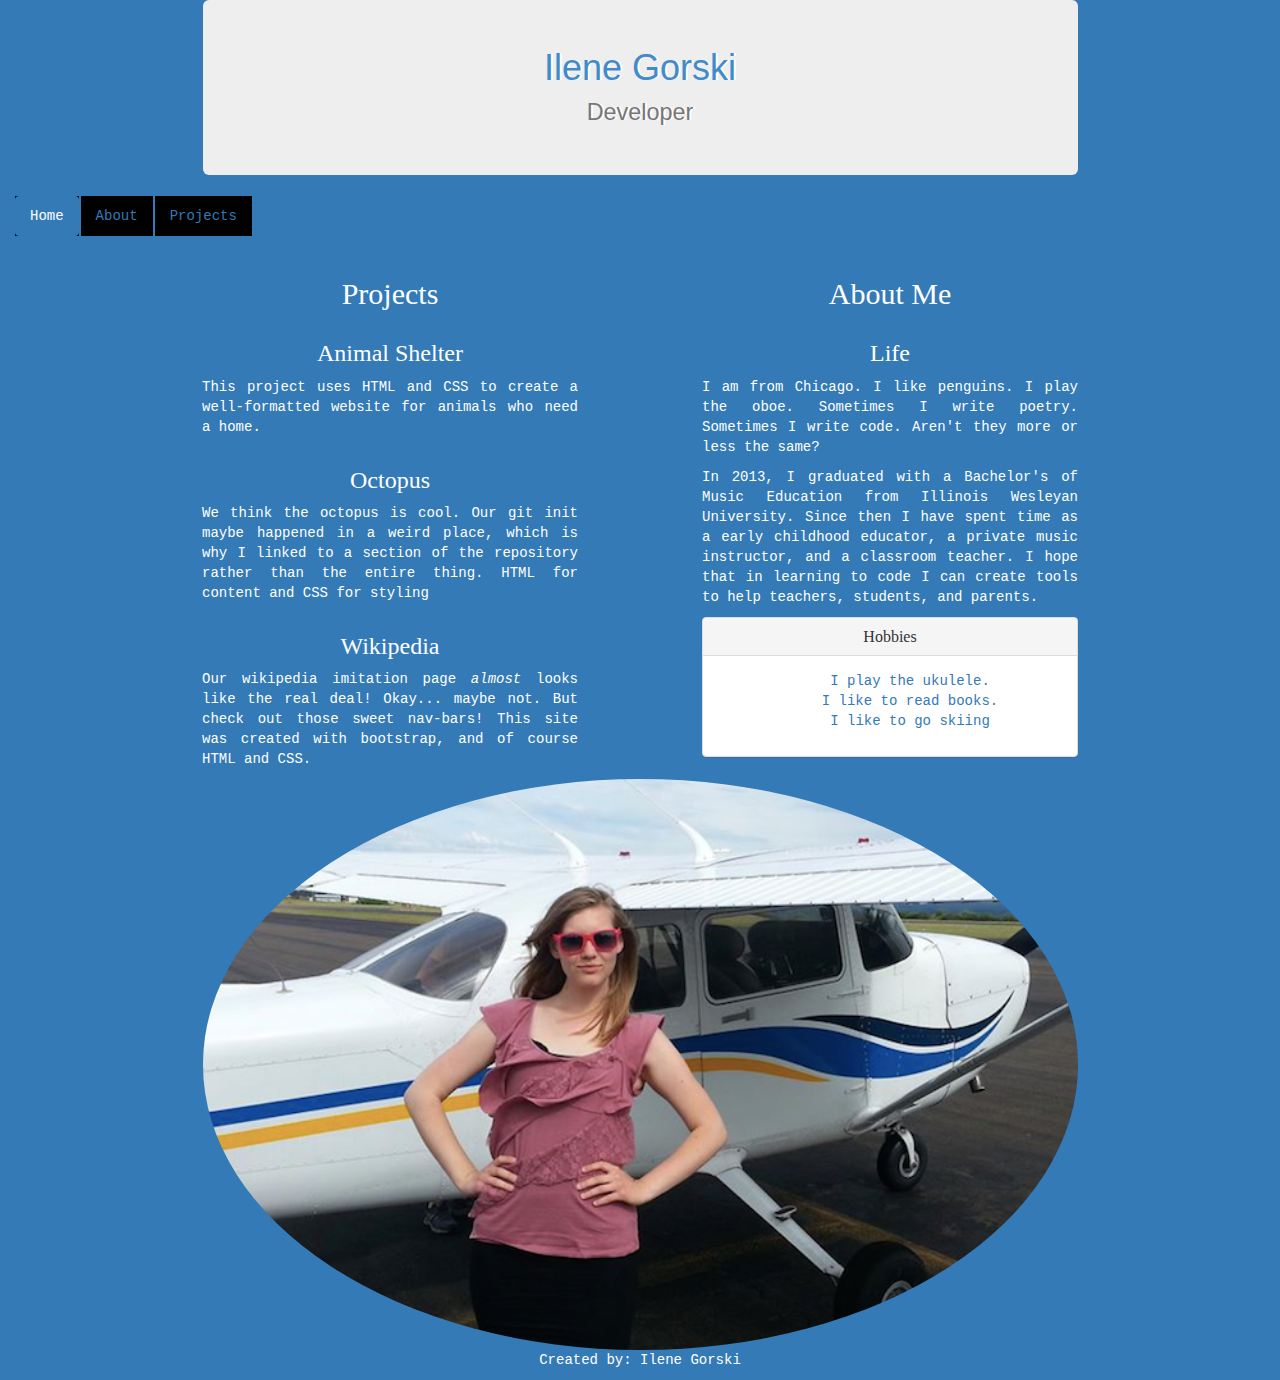
==== index.html @ afb781ea "Fix hover over h3 headings." ====
<!DOCTYPE html>
<html>
  <head>
    <link rel="stylesheet" href="css/bootstrap.min.css">
    <link rel="stylesheet" href="css/styles.css">
    <meta charset="utf-8">
    <meta name="viewport" content="width=device-width, initial-scale=1">
    <title>Ilene Gorski</title>
  </head>
  <body class="bg-primary">
    <div class="container-fluid">
<!-- my name -->
      <h1 class="jumbotron">Ilene Gorski<br><small>Developer</small></h1>
<!-- nav pills -->
<ul class="nav nav-pills">
  <li role="presentation" class="active"><a href="#">Home</a></li>
  <li role="presentation"><a href="#">About</a></li>
  <li role="presentation"><a href="#">Projects</a></li>
</ul>
<!-- A list of projects I have created with active links and descriptions -->
      <div class="row">
        <div class="col-md-6">
          <div class="row">
            <h2>Projects</h2>
          </div>
          <div class="row">
            <a href="https://github.com/eyelean7/animalshelter/blob/master/shelter.html" target="_blank">
              <h3><span class="text-only">Animal Shelter</span></h3>
            </a>
            <p>This project uses HTML and CSS to create a well-formatted website for animals who need a home.</p>
          </div>
          <div class="row">
            <a href="https://github.com/eyelean7/octoblog/tree/master/Desktop/bloggingwebsite" target="_blank">
              <h3><span class="text-only">Octopus</span></h3>
            </a>
            <p>We think the octopus is cool. Our git init maybe happened in a weird place, which is why I linked to a section of the repository rather than the entire thing. HTML for content and CSS for styling</p>
          </div>
          <div class="row">
            <a href="https://github.com/eyelean7/wiki" target="_blank">
              <h3><span class="text-only">Wikipedia</span></h3>
            </a>
            <p>Our wikipedia imitation page <em>almost</em> looks like the real deal! Okay... maybe not. But check out those sweet nav-bars! This site was created with bootstrap, and of course HTML and CSS.</p>
          </div>
        </div>
<!-- An “About Me” section, background, and hobbies -->
        <div class="col-md-6">
          <div class="row">
            <h2>About Me</h2>
          </div>
          <div class="row">
            <h3>Life</h3>
          </div>
          <div class="row">
            <p>I am from Chicago. I like penguins. I play the oboe. Sometimes I write poetry. Sometimes I write code. Aren't they more or less the same?</p>
          </div>
          <div class="row">
            <p>In 2013, I graduated with a Bachelor's of Music Education from Illinois Wesleyan University. Since then I have spent time as a early childhood educator, a private music instructor, and a classroom teacher. I hope that in learning to code I can create tools to help teachers, students, and parents.</p>
          </div>
          <div class="row">
            <div class="panel panel-default">
              <div class="panel-heading">
                <h2 class="panel-title">Hobbies</h2>
              </div>
              <div class="panel-body text-primary">
                <ul>
                  <li>I play the <a href="https://soundcloud.com/hold-on-to" target="_blank">ukulele</a>.</li>
                  <li>I like to read <a href="http://gladwell.com/david-and-goliath/" target="_blank">books</a>.</li>
                  <li>I like to go <a href="https://www.stevenspass.com/site" target="_blank">skiing</a></li>
                </ul>
              </div>
            </div>
          </div>
        </div>
<!-- Create a gh-pages branch so that your site can be viewed on GitHub Pages at your-username.github.io/portfolio (for example). -->
<!-- Don't forget your Git commits with an initial commit and a commit for every major code change, and include a README in your GitHub repository! -->
      </div>
<!-- an image of me, or something that represents me -->
      <img src="img/plane photo.png" alt="Ilene is ready for takeoff!" class="img-circle">
      <footer>
        <p>Created by: Ilene Gorski</p>
      </footer>
    </div>
  </body>
</html>
---- css/styles.css ----
.jumbotron {
  text-align: center;
  margin: 0 15% 0 15%;
  color: #428bca;
  text-shadow: 2px 0px white;
}

.nav {
  display: inline;
  margin: 100px;
  width: 25%
}

.nav-pills li {
  background-color: black;
}

.row {
  margin: 0 10% 0 10%;
}

p {
  font-family: courier;
  text-align: justify;
}

h2 {
  font-family: Trebuchet MS;
  text-align: center;
}

h3 {
  font-family: Trebuchet MS;
  text-align: center;
}

ul {
  font-family: courier;
  text-align: center;
  list-style-type: none;
}
div > a:hover {
  text-decoration: none;
}

ul a:hover {
  text-decoration: none;
  background-color: #6fafef;
  border-radius: 2px;
}

footer p {
  text-align: center;
}

a h3 {
  color: white;
}

span.text-only:hover {
  background-color: #6fafef;
  border-radius: 2px;
  padding: 5px;
}

img {
  width: 70%;
  margin: 0 15% 0 15%;
  border-radius: 5px;
}
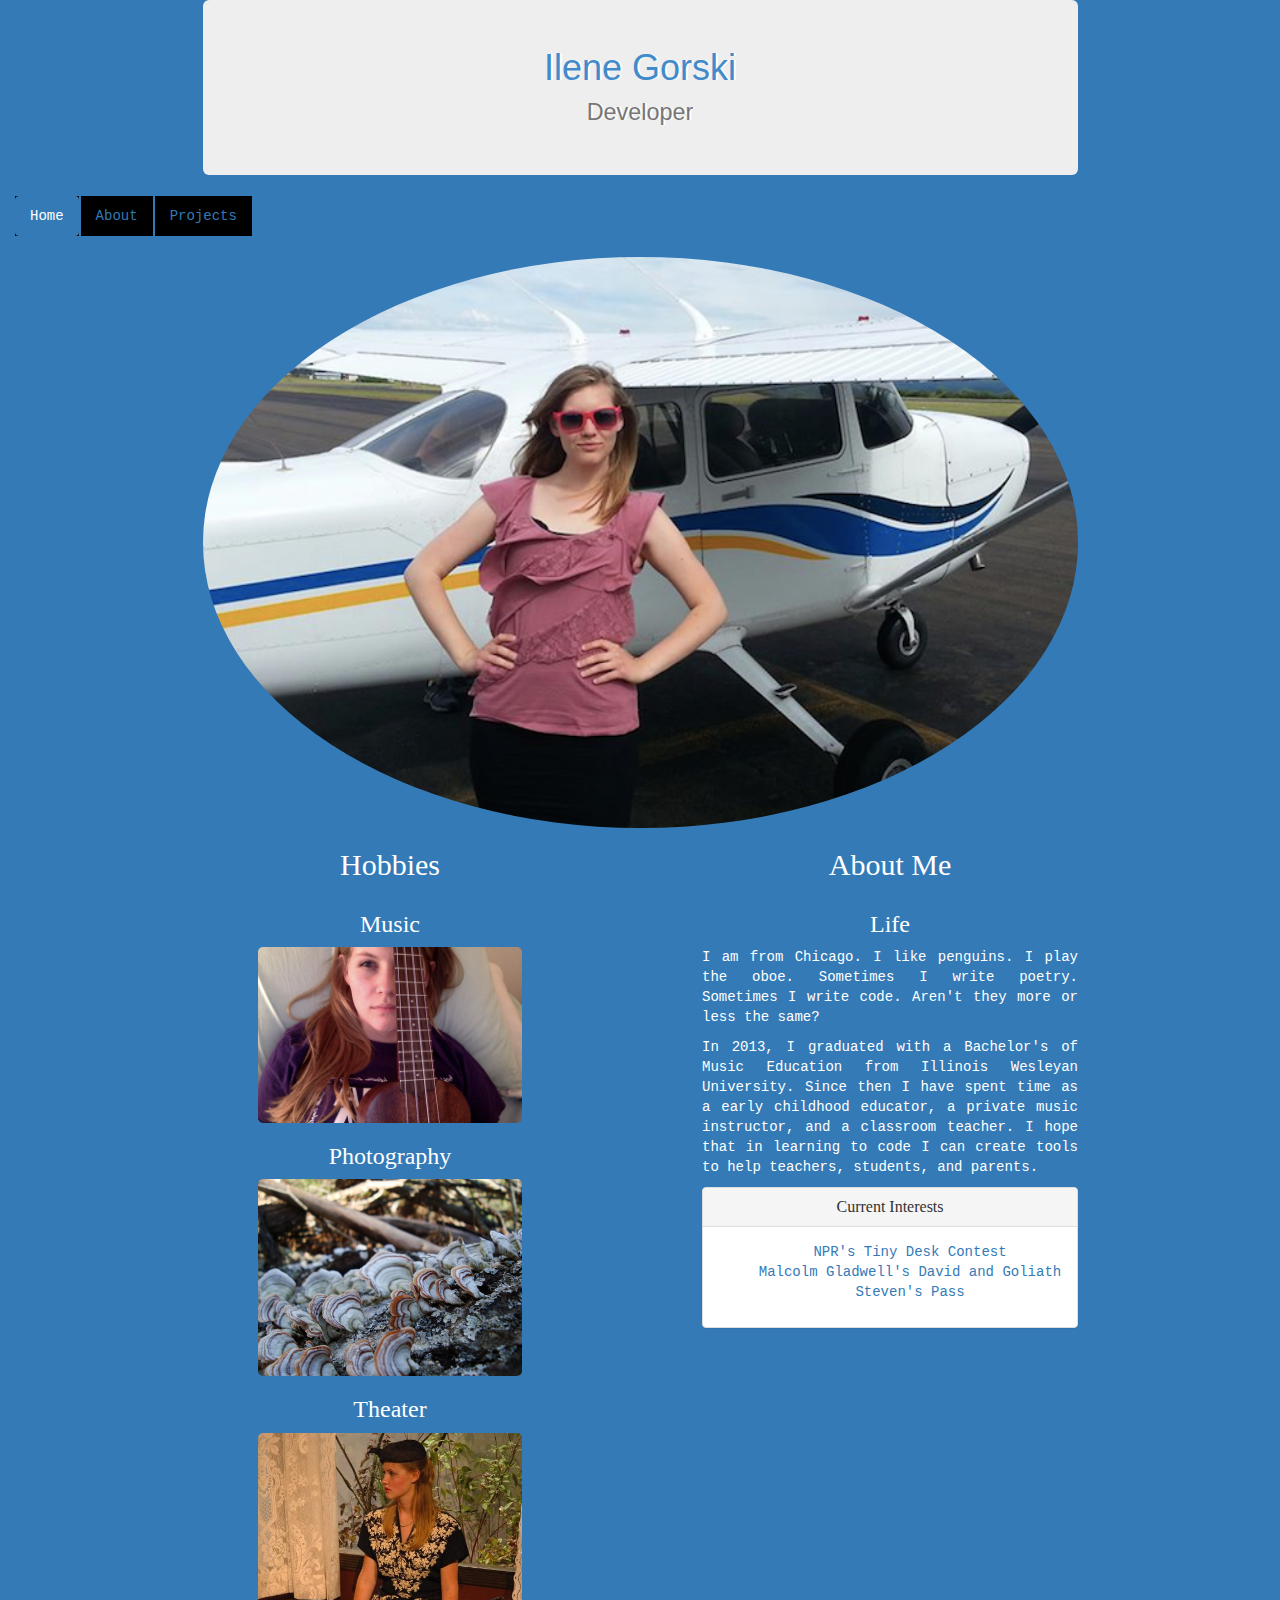
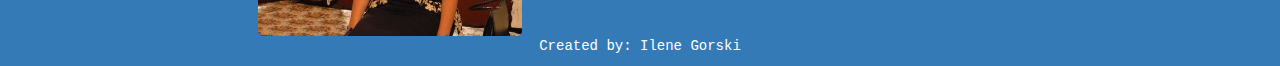
==== commit d4c70634: "Sort and add content between Home and Projects pages" ====
--- a/index.html
+++ b/index.html
@@ -12,34 +12,30 @@
 <!-- my name -->
       <h1 class="jumbotron">Ilene Gorski<br><small>Developer</small></h1>
 <!-- nav pills -->
-<ul class="nav nav-pills">
-  <li role="presentation" class="active"><a href="#">Home</a></li>
-  <li role="presentation"><a href="#">About</a></li>
-  <li role="presentation"><a href="#">Projects</a></li>
-</ul>
+      <ul class="nav nav-pills">
+        <li role="presentation" class="active"><a href="index.html">Home</a></li>
+        <li role="presentation"><a href="about.html">About</a></li>
+        <li role="presentation"><a href="projects.html">Projects</a></li>
+      </ul>
+      <img src="img/plane photo.png" alt="Ilene is ready for takeoff!" class="img-circle">
+
 <!-- A list of projects I have created with active links and descriptions -->
       <div class="row">
         <div class="col-md-6">
           <div class="row">
-            <h2>Projects</h2>
+            <h2>Hobbies</h2>
           </div>
           <div class="row">
-            <a href="https://github.com/eyelean7/animalshelter/blob/master/shelter.html" target="_blank">
-              <h3><span class="text-only">Animal Shelter</span></h3>
-            </a>
-            <p>This project uses HTML and CSS to create a well-formatted website for animals who need a home.</p>
+            <h3>Music</h3>
+            <a href="https://soundcloud.com/hold-on-to" target="_blank"><img src="img/ukulele.jpg" alt="Me with my ukulele"></a>
           </div>
           <div class="row">
-            <a href="https://github.com/eyelean7/octoblog/tree/master/Desktop/bloggingwebsite" target="_blank">
-              <h3><span class="text-only">Octopus</span></h3>
-            </a>
-            <p>We think the octopus is cool. Our git init maybe happened in a weird place, which is why I linked to a section of the repository rather than the entire thing. HTML for content and CSS for styling</p>
+            <h3>Photography</h3>
+            <a href="http://imjustalie.deviantart.com/"><img src="img/tree.jpg" alt="A close-up of some interesting tree fungus."></a>
           </div>
           <div class="row">
-            <a href="https://github.com/eyelean7/wiki" target="_blank">
-              <h3><span class="text-only">Wikipedia</span></h3>
-            </a>
-            <p>Our wikipedia imitation page <em>almost</em> looks like the real deal! Okay... maybe not. But check out those sweet nav-bars! This site was created with bootstrap, and of course HTML and CSS.</p>
+            <h3>Theater</h3>
+            <a href="http://dramagroup.org/"><img src="img/drama2.jpg" alt="Playing 'Elaine' in 'Arsenic and Old Lace'"></a>
           </div>
         </div>
 <!-- An “About Me” section, background, and hobbies -->
@@ -59,13 +55,13 @@
           <div class="row">
             <div class="panel panel-default">
               <div class="panel-heading">
-                <h2 class="panel-title">Hobbies</h2>
+                <h2 class="panel-title">Current Interests</h2>
               </div>
               <div class="panel-body text-primary">
                 <ul>
-                  <li>I play the <a href="https://soundcloud.com/hold-on-to" target="_blank">ukulele</a>.</li>
-                  <li>I like to read <a href="http://gladwell.com/david-and-goliath/" target="_blank">books</a>.</li>
-                  <li>I like to go <a href="https://www.stevenspass.com/site" target="_blank">skiing</a></li>
+                  <li><a href="https://www.youtube.com/watch?v=jReBy_rs3_Y" target="_blank">NPR's Tiny Desk Contest</a></li>
+                  <li><a href="http://gladwell.com/david-and-goliath/" target="_blank">Malcolm Gladwell's David and Goliath</a></li>
+                  <li><a href="https://www.stevenspass.com/site" target="_blank">Steven's Pass</a></li>
                 </ul>
               </div>
             </div>
@@ -75,7 +71,6 @@
 <!-- Don't forget your Git commits with an initial commit and a commit for every major code change, and include a README in your GitHub repository! -->
       </div>
 <!-- an image of me, or something that represents me -->
-      <img src="img/plane photo.png" alt="Ilene is ready for takeoff!" class="img-circle">
       <footer>
         <p>Created by: Ilene Gorski</p>
       </footer>
--- a/css/styles.css
+++ b/css/styles.css
@@ -1,3 +1,6 @@
+body {
+  background-image: url("img/plane photo.png")
+}
 .jumbotron {
   text-align: center;
   margin: 0 15% 0 15%;
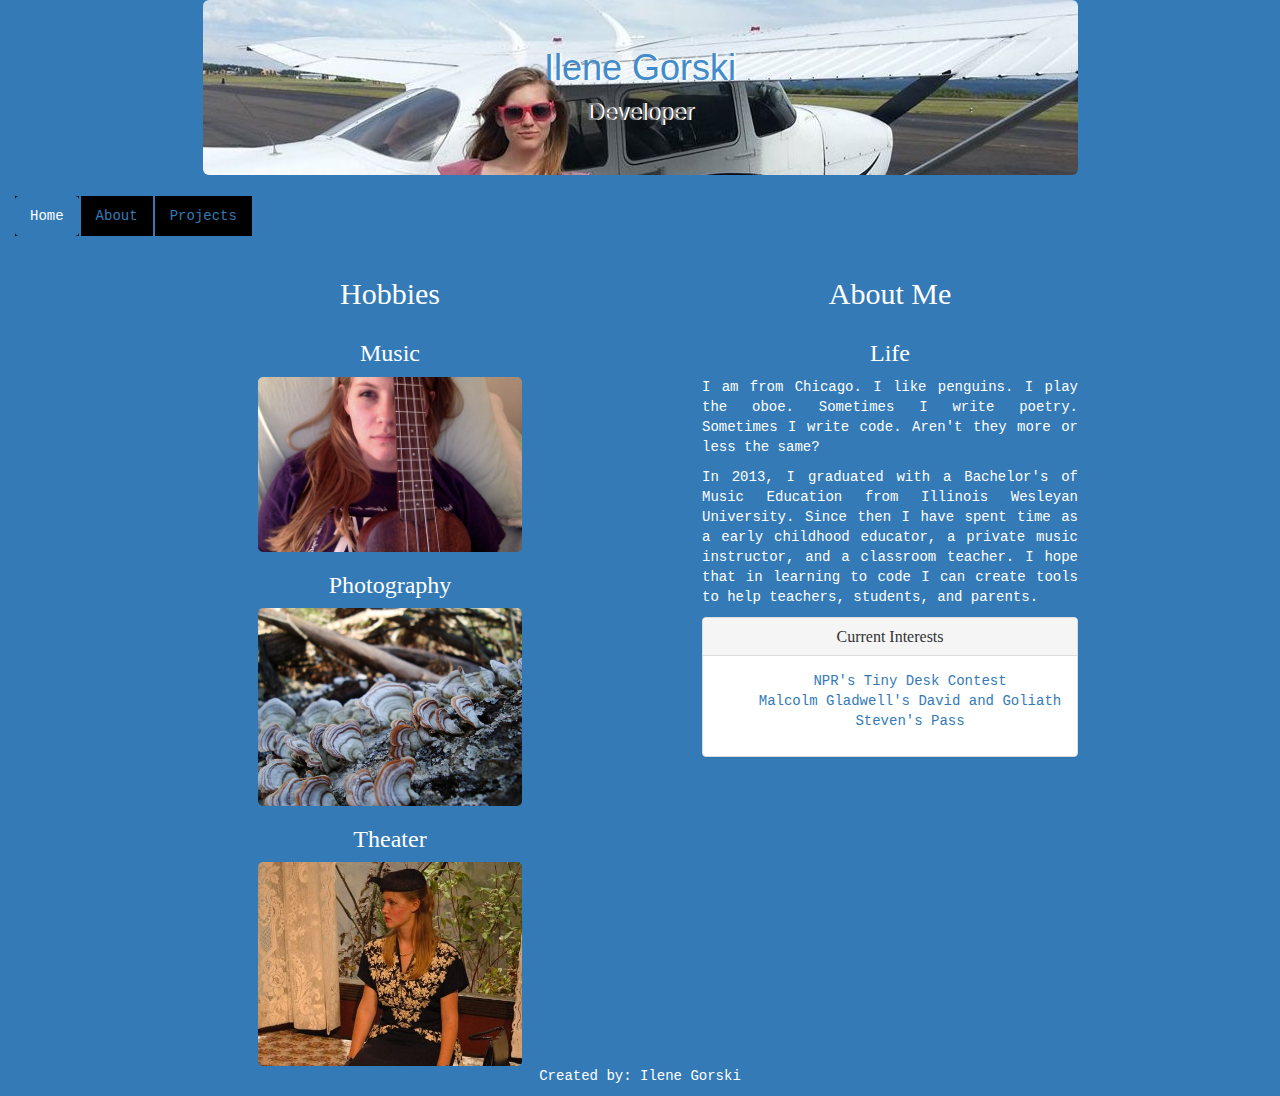
==== commit 767de2d3: "Add background image to Jumbotron" ====
--- a/index.html
+++ b/index.html
@@ -17,8 +17,6 @@
         <li role="presentation"><a href="about.html">About</a></li>
         <li role="presentation"><a href="projects.html">Projects</a></li>
       </ul>
-      <img src="img/plane photo.png" alt="Ilene is ready for takeoff!" class="img-circle">
-
 <!-- A list of projects I have created with active links and descriptions -->
       <div class="row">
         <div class="col-md-6">
--- a/css/styles.css
+++ b/css/styles.css
@@ -1,7 +1,5 @@
-body {
-  background-image: url("img/plane photo.png")
-}
 .jumbotron {
+  background: url('../img/plane photo.jpg') center center;
   text-align: center;
   margin: 0 15% 0 15%;
   color: #428bca;
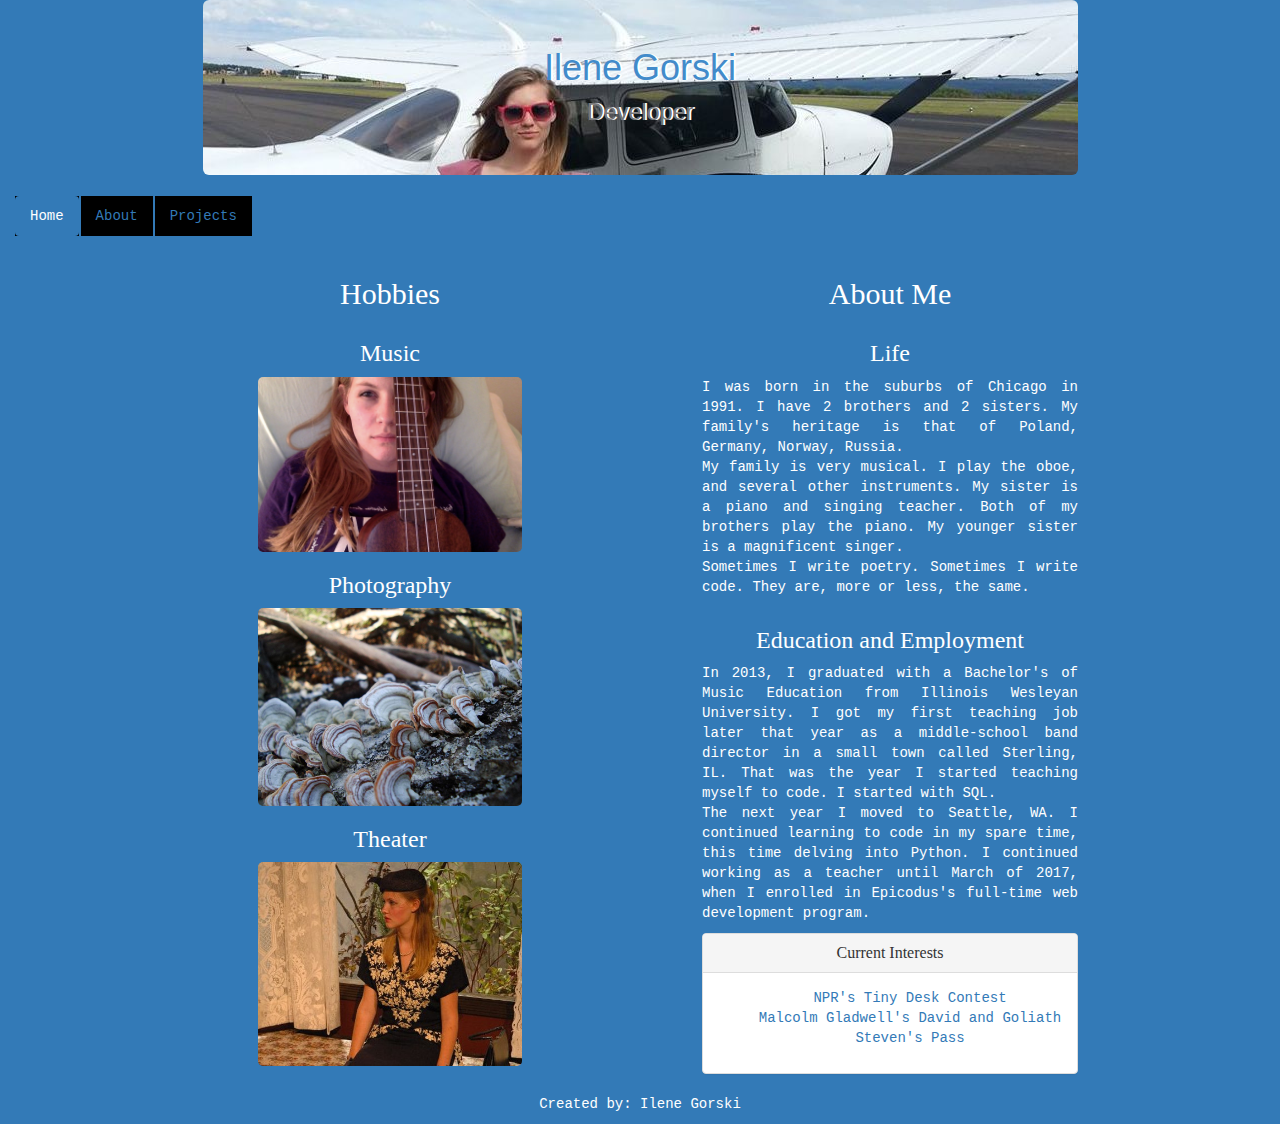
==== commit dfdd4f55: "Add content to paragraphs in home page" ====
--- a/index.html
+++ b/index.html
@@ -45,10 +45,13 @@
             <h3>Life</h3>
           </div>
           <div class="row">
-            <p>I am from Chicago. I like penguins. I play the oboe. Sometimes I write poetry. Sometimes I write code. Aren't they more or less the same?</p>
+            <p>I was born in the suburbs of Chicago in 1991. I have 2 brothers and 2 sisters. My family's heritage is that of Poland, Germany, Norway, Russia.<br>My family is very musical. I play the oboe, and several other instruments. My sister is a piano and singing teacher. Both of my brothers play the piano. My younger sister is a magnificent singer.<br>Sometimes I write poetry. Sometimes I write code. They are, more or less, the same.</p>
           </div>
           <div class="row">
-            <p>In 2013, I graduated with a Bachelor's of Music Education from Illinois Wesleyan University. Since then I have spent time as a early childhood educator, a private music instructor, and a classroom teacher. I hope that in learning to code I can create tools to help teachers, students, and parents.</p>
+            <h3>Education and Employment</h3>
+          </div>
+          <div class="row">
+            <p>In 2013, I graduated with a Bachelor's of Music Education from Illinois Wesleyan University. I got my first teaching job later that year as a middle-school band director in a small town called Sterling, IL. That was the year I started teaching myself to code. I started with SQL.<br>The next year I moved to Seattle, WA. I continued learning to code in my spare time, this time delving into Python. I continued working as a teacher until March of 2017, when I enrolled in Epicodus's full-time web development program.</p>
           </div>
           <div class="row">
             <div class="panel panel-default">
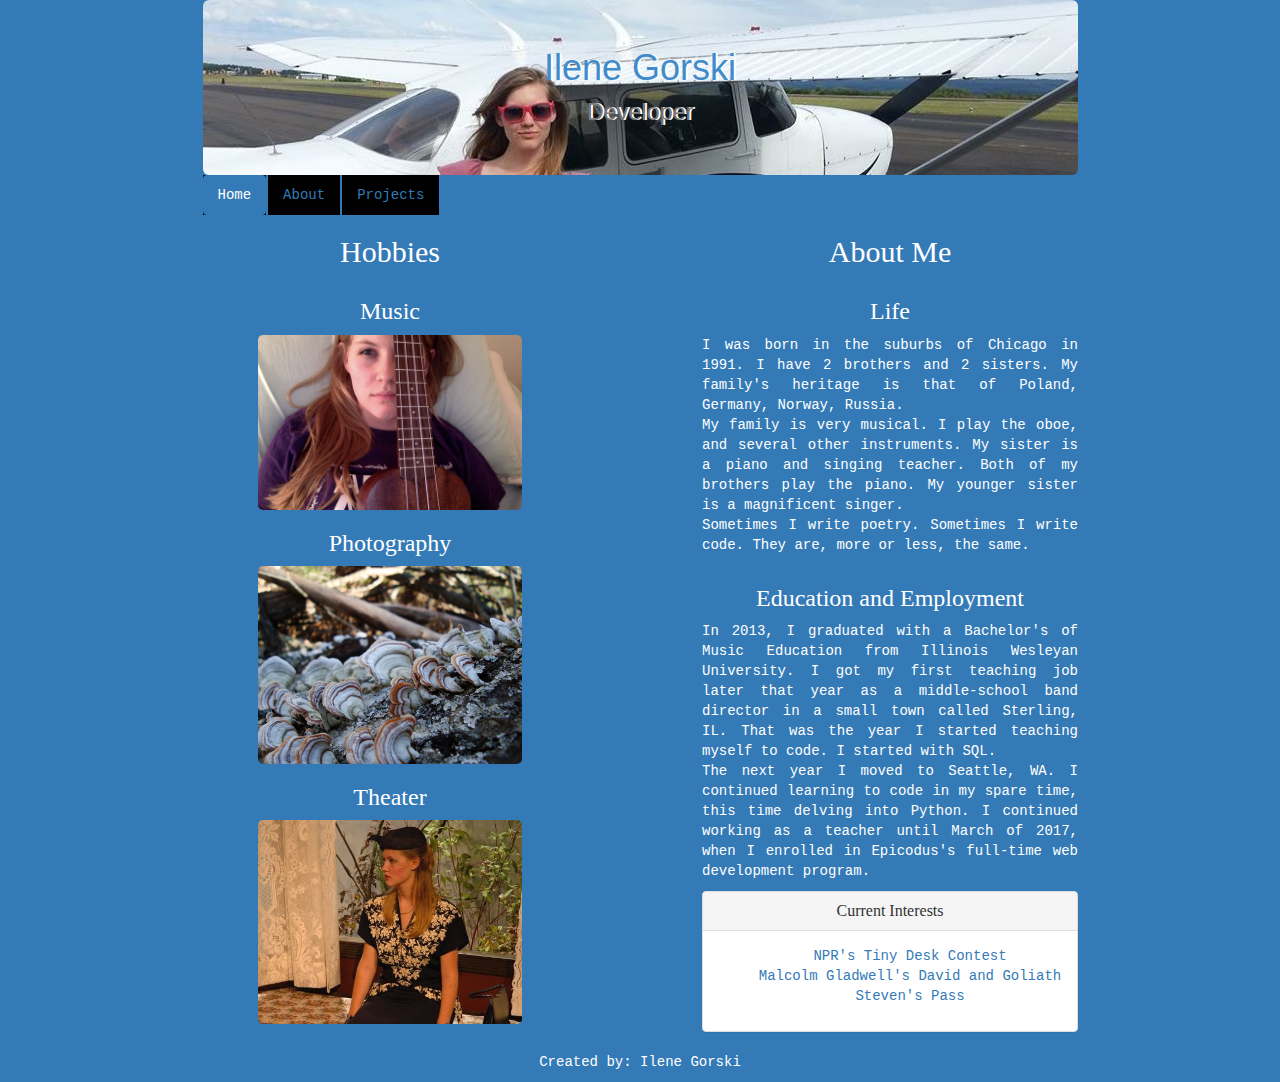
==== commit b71c95e8: "Clarified comments" ====
--- a/index.html
+++ b/index.html
@@ -10,6 +10,7 @@
   <body class="bg-primary">
     <div class="container-fluid">
 <!-- my name -->
+<!-- an image of me, or something that represents me -->
       <h1 class="jumbotron">Ilene Gorski<br><small>Developer</small></h1>
 <!-- nav pills -->
       <ul class="nav nav-pills">
@@ -17,7 +18,7 @@
         <li role="presentation"><a href="about.html">About</a></li>
         <li role="presentation"><a href="projects.html">Projects</a></li>
       </ul>
-<!-- A list of projects I have created with active links and descriptions -->
+<!-- A list of my hobbies, and links to pertinent websites -->
       <div class="row">
         <div class="col-md-6">
           <div class="row">
@@ -36,7 +37,7 @@
             <a href="http://dramagroup.org/"><img src="img/drama2.jpg" alt="Playing 'Elaine' in 'Arsenic and Old Lace'"></a>
           </div>
         </div>
-<!-- An “About Me” section, background, and hobbies -->
+<!-- An “About Me” section, background, and current interests -->
         <div class="col-md-6">
           <div class="row">
             <h2>About Me</h2>
@@ -68,10 +69,7 @@
             </div>
           </div>
         </div>
-<!-- Create a gh-pages branch so that your site can be viewed on GitHub Pages at your-username.github.io/portfolio (for example). -->
-<!-- Don't forget your Git commits with an initial commit and a commit for every major code change, and include a README in your GitHub repository! -->
       </div>
-<!-- an image of me, or something that represents me -->
       <footer>
         <p>Created by: Ilene Gorski</p>
       </footer>
--- a/css/styles.css
+++ b/css/styles.css
@@ -7,9 +7,7 @@
 }
 
 .nav {
-  display: inline;
-  margin: 100px;
-  width: 25%
+  margin: 0 15%;
 }
 
 .nav-pills li {
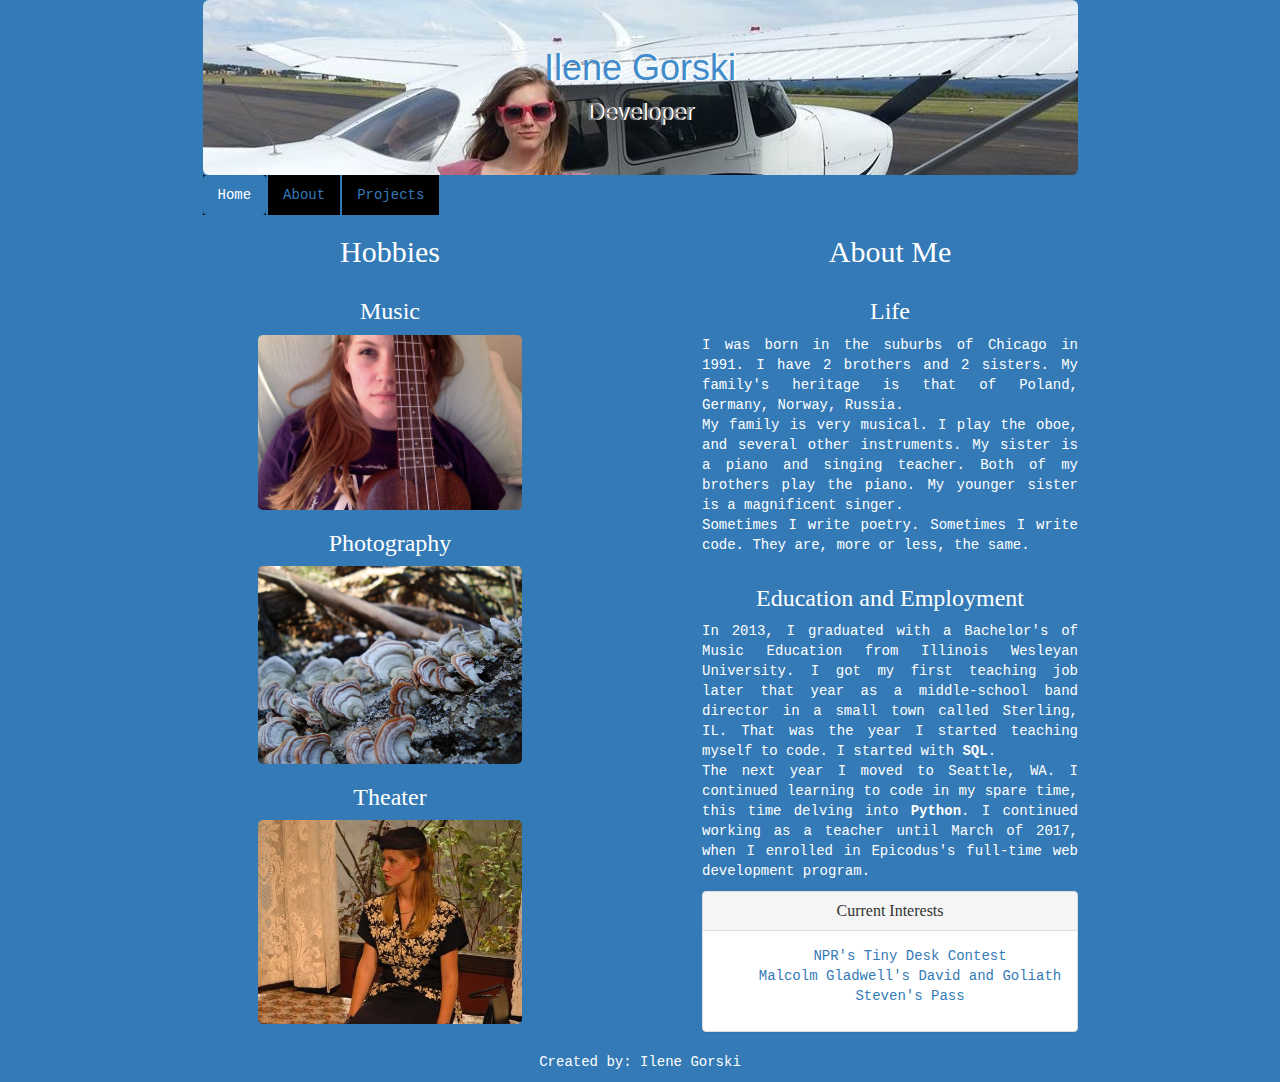
==== commit 338888d0: "Added strong tags" ====
--- a/index.html
+++ b/index.html
@@ -52,7 +52,7 @@
             <h3>Education and Employment</h3>
           </div>
           <div class="row">
-            <p>In 2013, I graduated with a Bachelor's of Music Education from Illinois Wesleyan University. I got my first teaching job later that year as a middle-school band director in a small town called Sterling, IL. That was the year I started teaching myself to code. I started with SQL.<br>The next year I moved to Seattle, WA. I continued learning to code in my spare time, this time delving into Python. I continued working as a teacher until March of 2017, when I enrolled in Epicodus's full-time web development program.</p>
+            <p>In 2013, I graduated with a Bachelor's of Music Education from Illinois Wesleyan University. I got my first teaching job later that year as a middle-school band director in a small town called Sterling, IL. That was the year I started teaching myself to code. I started with <strong>SQL</strong>.<br>The next year I moved to Seattle, WA. I continued learning to code in my spare time, this time delving into <strong>Python</strong>. I continued working as a teacher until March of 2017, when I enrolled in Epicodus's full-time web development program.</p>
           </div>
           <div class="row">
             <div class="panel panel-default">
--- a/css/styles.css
+++ b/css/styles.css
@@ -1,3 +1,4 @@
+
 .jumbotron {
   background: url('../img/plane photo.jpg') center center;
   text-align: center;
@@ -38,6 +39,10 @@
   text-align: center;
   list-style-type: none;
 }
+
+ol {
+  font-family: courier;
+}
 div > a:hover {
   text-decoration: none;
 }
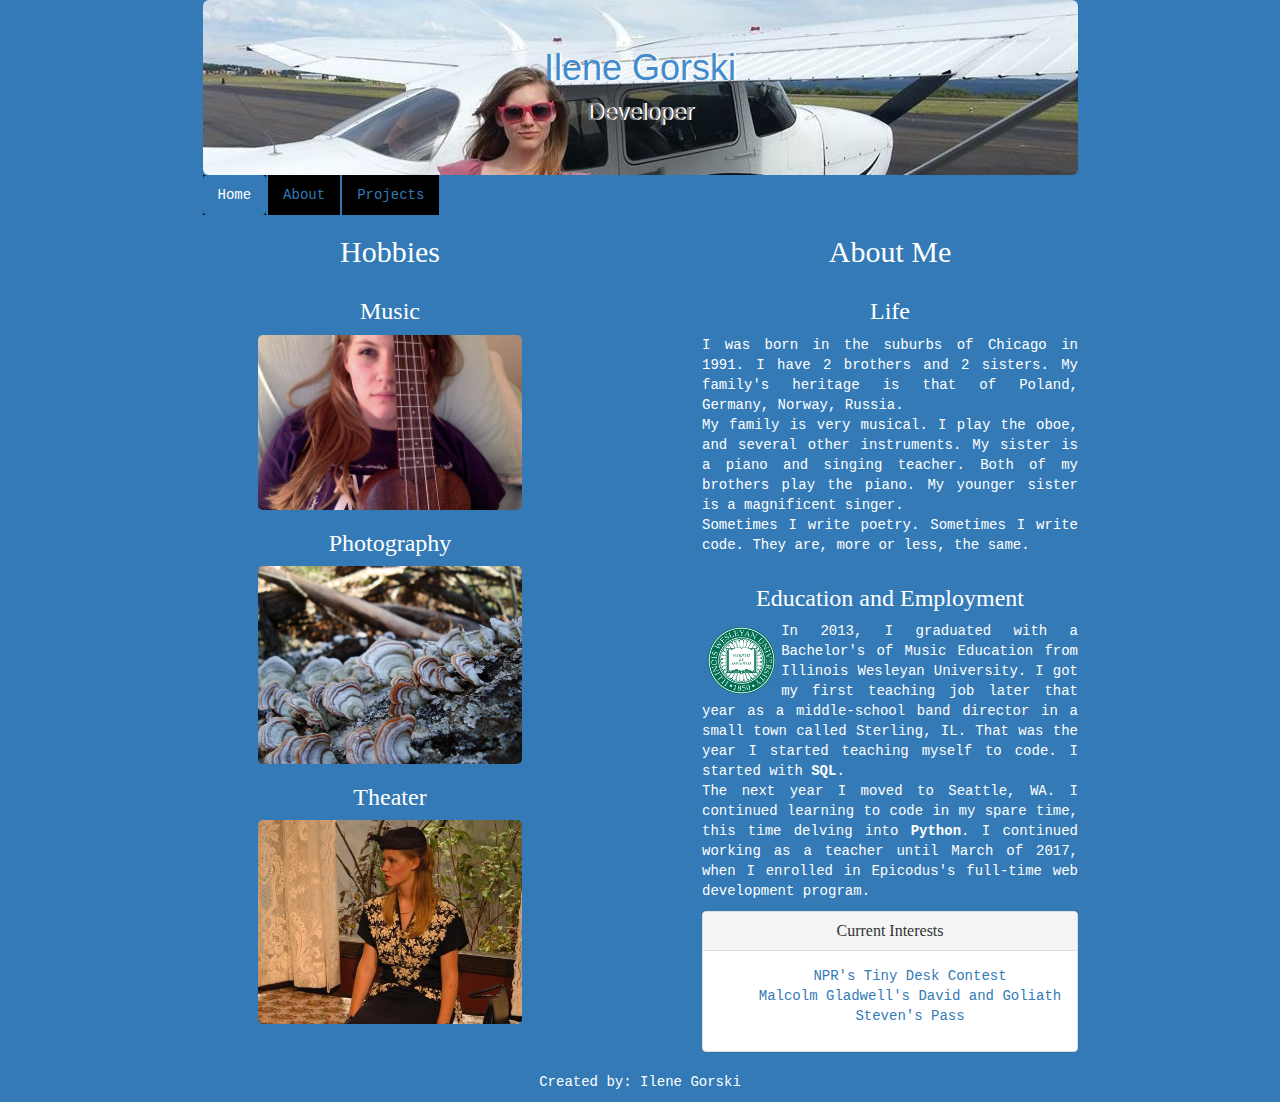
==== commit 233e5fa2: "Add float" ====
--- a/index.html
+++ b/index.html
@@ -52,6 +52,7 @@
             <h3>Education and Employment</h3>
           </div>
           <div class="row">
+            <img src="img/IWU.png" alt="Illinois Wesleyan University's logo" class="left">
             <p>In 2013, I graduated with a Bachelor's of Music Education from Illinois Wesleyan University. I got my first teaching job later that year as a middle-school band director in a small town called Sterling, IL. That was the year I started teaching myself to code. I started with <strong>SQL</strong>.<br>The next year I moved to Seattle, WA. I continued learning to code in my spare time, this time delving into <strong>Python</strong>. I continued working as a teacher until March of 2017, when I enrolled in Epicodus's full-time web development program.</p>
           </div>
           <div class="row">
--- a/css/styles.css
+++ b/css/styles.css
@@ -32,6 +32,13 @@
 h3 {
   font-family: Trebuchet MS;
   text-align: center;
+}
+
+.left {
+  margin: 2px;
+  padding: 4px;
+  width: 20%;
+  float: left;
 }
 
 ul {
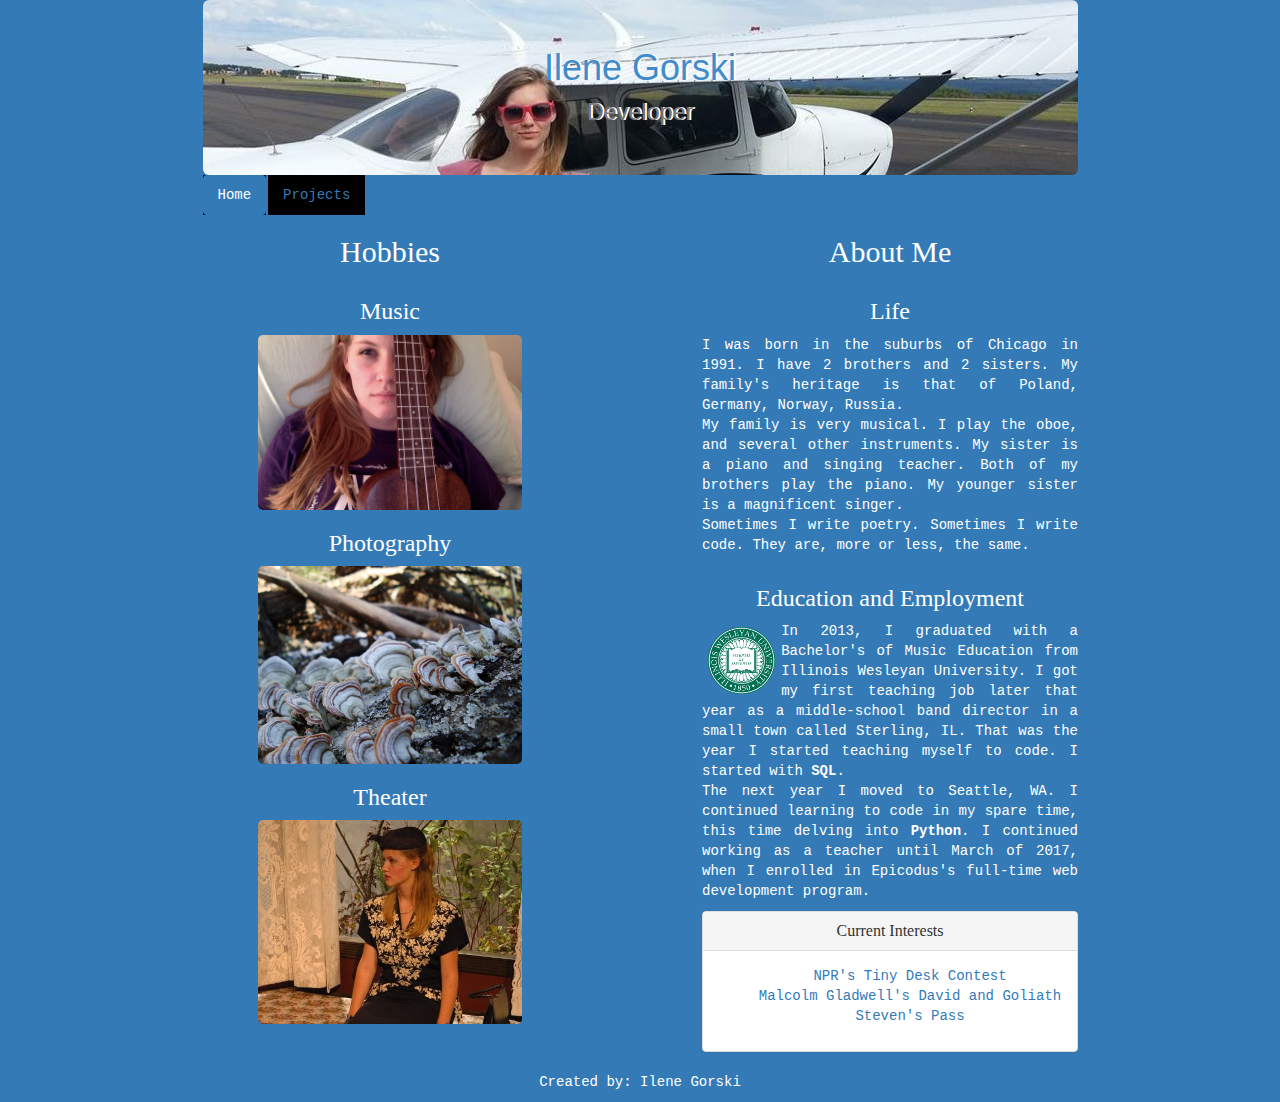
==== commit 53928817: "Delete 'About' nav pill" ====
--- a/index.html
+++ b/index.html
@@ -15,7 +15,6 @@
 <!-- nav pills -->
       <ul class="nav nav-pills">
         <li role="presentation" class="active"><a href="index.html">Home</a></li>
-        <li role="presentation"><a href="about.html">About</a></li>
         <li role="presentation"><a href="projects.html">Projects</a></li>
       </ul>
 <!-- A list of my hobbies, and links to pertinent websites -->
